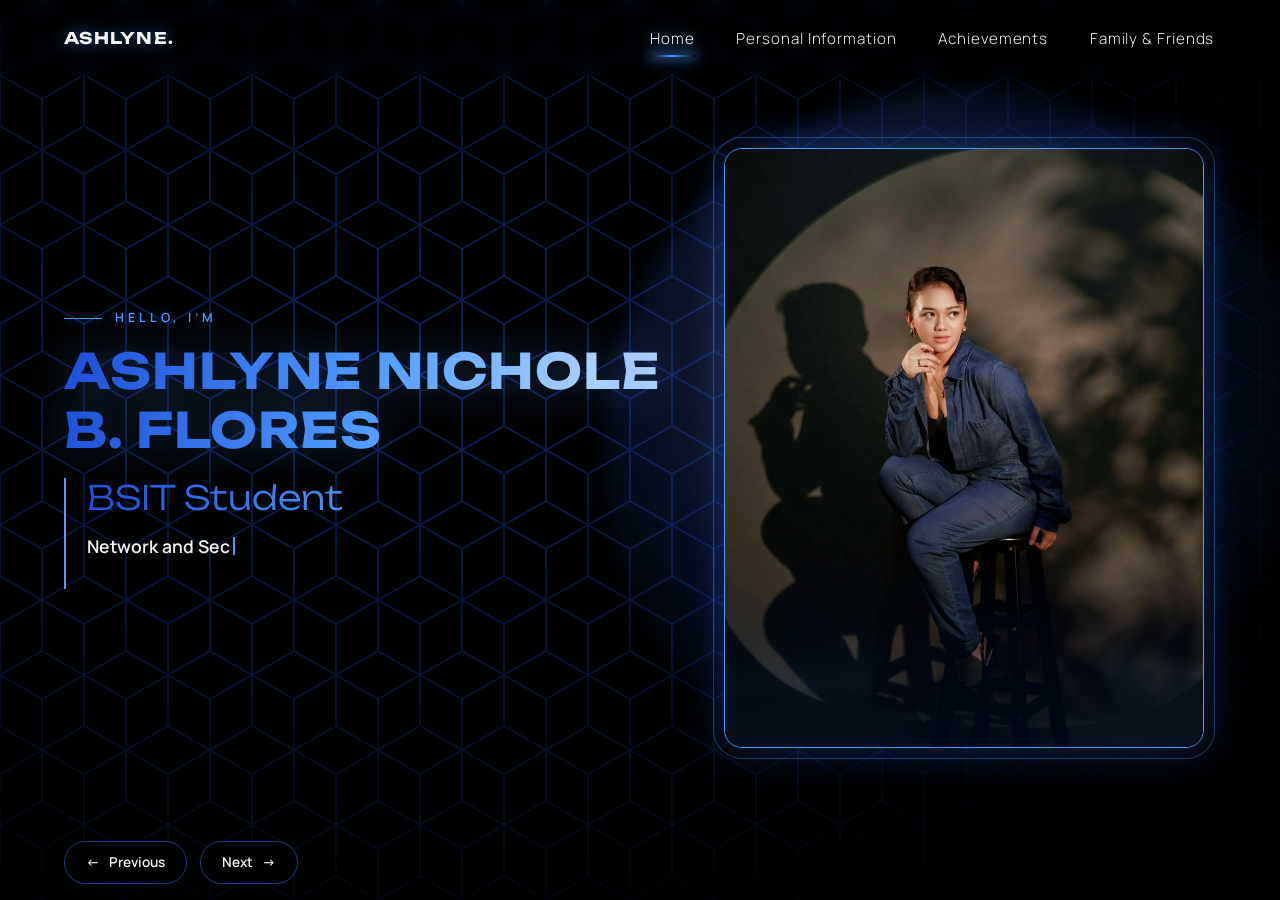
==== index.html @ d1aa7bbd "Add files via upload" ====
<!DOCTYPE html>
<html lang="en">
<head>
<meta charset="UTF-8">
<meta name="viewport" content="width=device-width, initial-scale=1">
<title>Ashlyne Nichole Flores | IT Student Portfolio</title>
<meta name="description" content="Portfolio of Ashlyne Nichole B. Flores, Information Technology student (Network and Security) at the University of the Cordilleras.">
<meta property="og:title" content="Ashlyne Nichole Flores | IT Student Portfolio">
<meta property="og:description" content="IT student, Network and Security major, University of the Cordilleras.">
<meta property="og:type" content="website">
<link rel="icon" href="data:image/svg+xml,%3Csvg xmlns='http://www.w3.org/2000/svg' viewBox='0 0 100 100'%3E%3Crect width='100' height='100' rx='18' fill='%232563eb'/%3E%3Ctext x='50' y='66' font-size='46' font-family='Arial' font-weight='700' fill='white' text-anchor='middle'%3EAF%3C/text%3E%3C/svg%3E">
<link rel="preconnect" href="https://fonts.googleapis.com">
<link rel="preconnect" href="https://fonts.gstatic.com" crossorigin>
<link href="https://fonts.googleapis.com/css2?family=Unbounded:wght@300;500;700&family=Manrope:wght@400;500;600&display=swap" rel="stylesheet">
<link rel="stylesheet" href="style.css">
<link rel="stylesheet" href="polish.css">
</head>
<body>
<header>
  <a class="brand" href="#home">ASHLYNE.</a>
  <nav aria-label="Main">
    <ul>
      <li><a href="#home" data-view="home">Home</a></li>
      <li><a href="#personal" data-view="personal">Personal Information</a></li>
      <li><a href="#achievements" data-view="achievements">Achievements</a></li>
      <li><a href="#family" data-view="family">Family &amp; Friends</a></li>
    </ul>
  </nav>
</header>

<main>
  <!-- HOME -->
  <section id="home" class="view" aria-label="Home">
    <div class="hero">
      <div class="text">
        <span class="hello">Hello, I’m</span>
        <h1>Ashlyne Nichole B. Flores</h1>
        <div class="info">
          <p class="role">BSIT Student</p>
          <p class="track">Network and Security Track</p>
          <p class="uni">University of the Cordilleras</p>
        </div>
      </div>
      <div class="photo-wrap">
        <div class="halo" aria-hidden="true"></div>
        <div class="photo">
          <img src="home-image.jpg" alt="Portrait of Ashlyne Nichole Flores" onerror="this.parentElement.style.display='none'">
        </div>
      </div>
    </div>
  </section>

  <!-- PERSONAL INFORMATION -->
  <section id="personal" class="view page" aria-label="Personal Information">
    <div class="pi">
      <h2>Personal Information</h2>
      <div class="profile">
        <img class="avatar" src="home-image.jpg" alt="Portrait of Ashlyne Nichole Flores">
        <div class="who">
          <h3>Ashlyne Nichole B. Flores</h3>
          <p>BSIT – Network and Security · 1st Year</p>
          <p class="muted">University of the Cordilleras</p>
        </div>
      </div>
      <div class="pi-grid">
        <article class="pcard">
          <h4><svg viewBox="0 0 24 24" fill="none" stroke="currentColor" stroke-width="1.7" stroke-linecap="round" stroke-linejoin="round" aria-hidden="true"><circle cx="12" cy="8" r="4"/><path d="M4 20c1-4 4-6 8-6s7 2 8 6"/></svg>Personal</h4>
          <dl>
            <div><dt>Gender</dt><dd>Female</dd></div>
            <div><dt>Status</dt><dd>Single</dd></div>
            <div><dt>Age</dt><dd>18</dd></div>
            <div><dt>Birthday</dt><dd>September 10, 2008</dd></div>
          </dl>
        </article>
        <article class="pcard">
          <h4><svg viewBox="0 0 24 24" fill="none" stroke="currentColor" stroke-width="1.7" stroke-linecap="round" stroke-linejoin="round" aria-hidden="true"><path d="M2 9l10-5 10 5-10 5z"/><path d="M6 11v5c3 2.5 9 2.5 12 0v-5"/></svg>Education</h4>
          <dl>
            <div><dt>Program</dt><dd>BSIT – Network and Security</dd></div>
            <div><dt>College</dt><dd>College of Information Technology and Computer Science</dd></div>
            <div><dt>Year Level</dt><dd>1st Year</dd></div>
            <div><dt>School</dt><dd>University of the Cordilleras</dd></div>
          </dl>
        </article>
        <article class="pcard">
          <h4><svg viewBox="0 0 24 24" fill="none" stroke="currentColor" stroke-width="1.7" stroke-linecap="round" stroke-linejoin="round" aria-hidden="true"><path d="M12 3l2.2 5.8L20 11l-5.8 2.2L12 19l-2.2-5.8L4 11l5.8-2.2z"/></svg>Skills &amp; Hobbies</h4>
          <p class="mini">Skills</p>
          <div class="chips"><span>Basic Programming</span><span>Communication Skills</span><span>Microsoft Office</span></div>
          <p class="mini">Hobbies</p>
          <div class="chips"><span>Makeup Artistry</span><span>Reading Manga</span><span>Drawing</span></div>
        </article>
        <article class="pcard">
          <h4><svg viewBox="0 0 24 24" fill="none" stroke="currentColor" stroke-width="1.7" stroke-linecap="round" stroke-linejoin="round" aria-hidden="true"><rect x="3" y="5" width="18" height="14" rx="2"/><path d="M3 7l9 6 9-6"/></svg>Contact</h4>
          <dl>
            <div><dt>Address</dt><dd>Irisan, Baguio City, Benguet</dd></div>
            <div><dt>Email</dt><dd><a href="mailto:ashlynenicholeflores2@gmail.com">ashlynenicholeflores2@gmail.com</a></dd></div>
            <div><dt>Phone Number</dt><dd><a href="tel:+639482250796">+63 948 225 0796</a></dd></div>
          </dl>
          <div class="links">
            <a href="https://www.instagram.com/ashasheranichole/" target="_blank" rel="noopener">Instagram</a>
            <a href="https://www.facebook.com/ashlynenichole.flores.52" target="_blank" rel="noopener">Facebook</a>
          </div>
        </article>
      </div>
    </div>
  </section>

  <!-- ACHIEVEMENTS -->
  <section id="achievements" class="view page" aria-label="Achievements">
    <h2>Achievements</h2>
    <p class="sub">Hover over an achievement to read about it, and click to enlarge.</p>
    <div class="ach-group">
      <h3 class="label">Curricular <span class="count">7</span></h3>
      <div class="ach-grid" id="panel-curricular">
          <button type="button" class="ach">
          <img src="images/ach-graduation.jpg" alt="Graduation congratulations card: With High Honors, Service Awardee, Outstanding Performance in Work Immersion, Mabuting Tao Conduct Awardee" style="object-position:12% 50%" loading="lazy">
          <span class="cap"><small>Grade 12 · Sapang Bato NHS</small><b>With High Honors</b></span>
          <span class="detail"><span>Graduated With High Honors in Grade 12. Service Awardee – SIUALA. Outstanding Performance in Work Immersion. Mabuting Tao Conduct Awardee.</span><em>Click to enlarge</em></span>
        </button>
          <button type="button" class="ach">
          <img src="images/ach-certificate.jpg" alt="Certificate of Recognition With Honors, School Year 2024 to 2025" style="object-position:50% 40%" loading="lazy">
          <span class="cap"><small>Grade 11 · SY 2024 – 2025</small><b>Certificate of Recognition</b></span>
          <span class="detail"><span>Awarded With Honors as a Grade 11 Senior High School student of Sapang Bato National High School, School Year 2024 – 2025. Given April 14, 2025.</span><em>Click to enlarge</em></span>
        </button>
          <button type="button" class="ach">
          <img src="images/ach-declamation.jpg" alt="Classmates holding their Certificates of Recognition in the classroom" style="object-position:50% 40%" loading="lazy">
          <span class="cap"><small>Grade 11</small><b>1st Place – Declamation</b></span>
          <span class="detail"><span>1st Place in Declamation. Receiving the Certificate of Recognition together with my classmates in class.</span><em>Click to enlarge</em></span>
        </button>
          <button type="button" class="ach">
          <img src="images/ach-siuala.jpg" alt="Best School Papers ranking showing The Siuala in 6th place" style="object-position:50% 50%" loading="lazy">
          <span class="cap"><small>The Siuala · 6th Place</small><b>Best School Papers</b></span>
          <span class="detail"><span>The Siuala placed 6th in Best School Papers, Secondary Level – English. I was recognized as Service Awardee – SIUALA.</span><em>Click to enlarge</em></span>
        </button>
          <button type="button" class="ach">
          <img src="images/ach-grade10.jpg" alt="On stage receiving the With Honors award with my family in Grade 10" style="object-position:30% 50%" loading="lazy">
          <span class="cap"><small>Grade 10</small><b>With Honors</b></span>
          <span class="detail"><span>Received my With Honors award on stage in Grade 10, together with my family and teachers.</span><em>Click to enlarge</em></span>
        </button>
          <button type="button" class="ach">
          <img src="images/ach-cartoon.jpg" alt="Academic Winners list showing my 4th place in Editorial Cartooning English" style="object-position:0% 88%" loading="lazy">
          <span class="cap"><small>Grade 6 · 4th Place</small><b>Editorial Cartooning</b></span>
          <span class="detail"><span>4th Place in Editorial Cartooning – English at the District level in Grade 6, from the Academic Winners list.</span><em>Click to enlarge</em></span>
        </button>
          <button type="button" class="ach">
          <img src="images/ach-grade6.jpg" alt="Academic Excellence Awardees list with my name under With Honors" style="object-position:50% 38%" loading="lazy">
          <span class="cap"><small>Grade 6</small><b>With Honors</b></span>
          <span class="detail"><span>Named an Academic Excellence Awardee With Honors in Grade 6.</span><em>Click to enlarge</em></span>
        </button>
      </div>
    </div>
    <div class="ach-group">
      <h3 class="label">Extracurricular <span class="count">5</span></h3>
      <div class="ach-grid" id="panel-extra">
          <button type="button" class="ach">
          <img src="images/ach-appreciation.jpg" alt="City College of Angeles Certificate of Appreciation for Ashlyne Nichole B. Flores" style="object-position:25% 50%" loading="lazy">
          <span class="cap"><small>City College of Angeles · 2026</small><b>Certificate of Appreciation</b></span>
          <span class="detail"><span>Certificate of Appreciation from City College of Angeles for active participation in the community outreach program “The Importance of Media Literacy in the 21st Century”, March 24, 2026.</span><em>Click to enlarge</em></span>
        </button>
          <button type="button" class="ach">
          <img src="images/ach-outreach.jpg" alt="Group photo with pupils holding certificates at Balibago Primero Integrated School" style="object-position:50% 50%" loading="lazy">
          <span class="cap"><small>Grade 12 · Community Outreach</small><b>Outreach at Balibago Primero IS</b></span>
          <span class="detail"><span>Group photo with the pupils of Balibago Primero Integrated School after our community outreach program.</span><em>Click to enlarge</em></span>
        </button>
          <button type="button" class="ach">
          <img src="images/ach-jci.jpg" alt="Group photo holding Certificates of Completion from the DigiCuliat Photoshop workshop" style="object-position:15% 40%" loading="lazy">
          <span class="cap"><small>JCI Angeles City Culiat · 2025</small><b>DigiCuliat Workshop</b></span>
          <span class="detail"><span>Attended and completed the DigiCuliat Workshop: Learning Adobe Photoshop from Basic to Creative Outputs at City College of Angeles. Given March 1, 2025.</span><em>Click to enlarge</em></span>
        </button>
          <button type="button" class="ach">
          <img src="images/ach-actress.jpg" alt="Certificate of Recognition for Best Actress in the IPHP MMK Role-Play Activity" style="object-position:50% 45%" loading="lazy">
          <span class="cap"><small>IPHP · November 2023</small><b>Best Actress</b></span>
          <span class="detail"><span>Certificate of Recognition for being the Best Actress in the IPHP “MMK Role-Play Activity”, held at Sapang Bato National High School – Senior High School Building. Given November 4, 2023.</span><em>Click to enlarge</em></span>
        </button>
          <button type="button" class="ach">
          <img src="images/ach-dance.jpg" alt="Festival dance group in black and yellow costumes holding a certificate" style="object-position:50% 45%" loading="lazy">
          <span class="cap"><small>Festival Dance</small><b>Champion – Festival Dance</b></span>
          <span class="detail"><span>Champion in the Festival Dance competition with my dance group, holding our certificate.</span><em>Click to enlarge</em></span>
        </button>
      </div>
    </div>
  </section>

  <!-- FAMILY & FRIENDS -->
  <section id="family" class="view page" aria-label="Family and Friends">
    <h2>Family &amp; Friends</h2>
    <p class="sub">The people behind me. <span class="todo">Ask permission before posting names or photos of others.</span></p>
    <div class="grid">
      <div class="card"><h3>Family</h3><p class="todo">Add a short note about your family</p></div>
      <div class="card"><h3>Friends</h3><p class="todo">Add a short note about your friends</p></div>
      <div class="card"><h3>Thank you</h3><p class="todo">Add a message for the people who support you</p></div>
    </div>
  </section>
</main>

<div class="pager">
  <a id="prev" href="#home" aria-label="Previous page"><span class="arr" aria-hidden="true">←</span><span>Previous</span></a>
  <a id="next" href="#personal" aria-label="Next page"><span>Next</span><span class="arr" aria-hidden="true">→</span></a>
</div>

<div class="lightbox" id="lightbox" role="dialog" aria-modal="true" aria-labelledby="lb-title" hidden>
  <button type="button" class="lb-nav lb-prev" id="lb-prev" aria-label="Previous achievement">‹</button>
  <div class="lb-card">
    <button type="button" class="lb-close" id="lb-close" aria-label="Close">✕</button>
    <img id="lb-img" alt="">
    <div class="lb-text">
      <small id="lb-meta"></small>
      <h3 id="lb-title"></h3>
      <p id="lb-desc"></p>
      <span class="lb-count" id="lb-count"></span>
    </div>
  </div>
  <button type="button" class="lb-nav lb-next" id="lb-next" aria-label="Next achievement">›</button>
</div>

<script src="script.js"></script>
</body>
</html>
---- style.css ----
:root{
  --black:#000; --accent:#4f9bff; --btn:#2563eb; --btn-deep:#1d4ed8; --edge:#1e3a8a; --lav:#a5d0ff; --text:#f2f2f2; --dim:#9a9a9a; --line:#0b1b3d;
  --flow:linear-gradient(100deg,#1d4ed8 0%,#4f9bff 25%,#cfe6ff 50%,#4f9bff 75%,#1d4ed8 100%);
  color-scheme:dark;
}
*{box-sizing:border-box;margin:0;padding:0}
html{scroll-behavior:smooth}
body{
  font-family:'Manrope',system-ui,sans-serif;background:var(--black);color:var(--text);
  height:100vh;height:100dvh;overflow:hidden;display:flex;flex-direction:column;line-height:1.6;
  background-image:url("data:image/svg+xml,%3Csvg xmlns='http://www.w3.org/2000/svg' width='56' height='100' viewBox='0 0 56 100'%3E%3Cpath d='M28 66L0 50L0 16L28 0L56 16L56 50L28 66L28 100' fill='none' stroke='%231d4ed8' stroke-width='1.2'/%3E%3Cpath d='M28 0L28 34L0 50L0 84L28 100L56 84L56 50L28 34' fill='none' stroke='%231d4ed8' stroke-width='1.2'/%3E%3C/svg%3E");
  background-size:84px 150px;
}
body::before{content:"";position:fixed;inset:0;background:radial-gradient(ellipse at 30% 40%,rgba(0,0,0,.55),#000 85%);pointer-events:none;z-index:0}
a{color:inherit;text-decoration:none}
:focus-visible{outline:2px solid var(--accent);outline-offset:3px}

header{flex:none;position:relative;z-index:5;display:flex;justify-content:space-between;align-items:center;gap:1rem;flex-wrap:wrap;padding:1.6rem clamp(1.2rem,5vw,4rem)}
nav ul{display:flex;gap:clamp(1rem,3vw,2.4rem);list-style:none;flex-wrap:wrap}
nav a{font-weight:300;font-size:.95rem;letter-spacing:.06em;padding:.2rem 0;border-bottom:1px solid transparent;transition:border-color .2s,color .2s}
nav a:hover{color:var(--accent)}
nav a[aria-current="page"]{border-color:var(--accent);color:#fff}


.brand{font-family:'Unbounded',sans-serif;font-weight:700;letter-spacing:.08em;font-size:1rem}
.talk{position:relative}
.talk-btn{position:relative;overflow:hidden;display:inline-flex;align-items:center;gap:.5rem;background:var(--btn);color:#fff;border:1px solid #fff;border-radius:6px;padding:.55rem 1.2rem;font:600 .85rem 'Manrope',sans-serif;cursor:pointer;transition:transform .15s,box-shadow .25s}
.talk-btn::before,.pager a::before{content:"";position:absolute;inset:0;background:linear-gradient(90deg,#7ab8ff,#2563eb);transform:translateX(-101%);transition:transform .35s cubic-bezier(.2,.7,.2,1)}
.talk-btn:hover::before,.pager a:hover::before{transform:none}
.talk-btn:hover{box-shadow:0 0 18px rgba(79,155,255,.55)}
.talk-btn:active,.pager a:active{transform:scale(.95)}
.talk-btn>*,.pager a>*{position:relative}
.caret{display:inline-block;transition:transform .3s}
.talk-btn[aria-expanded="true"] .caret{transform:rotate(180deg)}
.talk ul{position:absolute;right:0;top:calc(100% + .6rem);list-style:none;background:#000;border:1px solid var(--edge);border-radius:10px;min-width:170px;padding:.4rem;z-index:10;opacity:0;visibility:hidden;transform:translateY(-8px) scale(.96);transform-origin:top right;transition:opacity .25s,transform .25s,visibility .25s}
.talk.open ul{opacity:1;visibility:visible;transform:none;box-shadow:0 10px 30px rgba(37,99,235,.25)}
.talk li{opacity:0;transform:translateX(10px);transition:opacity .25s,transform .25s}
.talk.open li{opacity:1;transform:none}
.talk.open li:nth-child(2){transition-delay:.05s}
.talk.open li:nth-child(3){transition-delay:.1s}
.talk li a{display:block;padding:.55rem .8rem;border-radius:6px;font-size:.9rem;transition:background .2s,padding-left .2s,color .2s}
.talk li a:hover,.talk li a:focus-visible{background:var(--line);color:var(--accent);padding-left:1.15rem}
.pager a{position:relative;overflow:hidden;pointer-events:auto;display:inline-flex;align-items:center;gap:.6rem;background:rgba(0,0,0,.8);border:1px solid var(--edge);border-radius:999px;padding:.6rem 1.3rem;font-size:.85rem;font-weight:600;transition:border-color .2s,box-shadow .25s,transform .15s}
.pager a:hover{border-color:var(--accent);box-shadow:0 0 16px rgba(79,155,255,.4)}
.arr{display:inline-block;transition:transform .3s}
#prev:hover .arr{transform:translateX(-5px)}
#next:hover .arr{transform:translateX(5px)}
.info p{min-height:1.4em}
.info p.typing::after{content:"";display:inline-block;width:2px;height:1em;margin-left:3px;vertical-align:-.12em;background:var(--accent);animation:blink 1s steps(1) infinite}
@keyframes blink{50%{opacity:0}}
@media (prefers-reduced-motion:no-preference){
  @keyframes enter{from{opacity:0;transform:translateY(12px)}}
  .view.active{animation:enter .4s ease-out}
}
.pager{position:fixed;left:0;right:0;bottom:1rem;display:flex;justify-content:flex-start;gap:.8rem;padding:0 clamp(1.2rem,5vw,4rem);z-index:6;pointer-events:none}
@media (prefers-reduced-motion:no-preference){
  @keyframes drift{to{background-position:84px 150px}}
  body{animation:drift 50s linear infinite}
}
main{flex:1;min-height:0;position:relative;z-index:2;padding:0 clamp(1.2rem,5vw,4rem) 5rem}
.view{display:none}
.view.active{display:block;height:100%}

/* HOME */
.hero{display:grid;grid-template-columns:1.1fr .9fr;align-items:center;gap:2rem;height:100%}
.text{align-self:center}
h1{font-family:'Unbounded',sans-serif;font-weight:700;letter-spacing:.02em;text-wrap:balance;font-size:clamp(1.7rem,3.8vw,3.2rem);line-height:1.2;text-transform:uppercase;margin-bottom:1.6rem}
.info{border-left:2px solid var(--accent);padding-left:1.3rem;text-align:left;display:grid;gap:.4rem}
.role{font-family:'Unbounded',sans-serif;font-weight:300;font-size:clamp(1.3rem,3vw,2.1rem);line-height:1.2;background:linear-gradient(90deg,var(--lav),var(--accent));-webkit-background-clip:text;background-clip:text;color:transparent}
h1,.role{background:var(--flow);background-size:200% 100%;-webkit-background-clip:text;background-clip:text;color:transparent;-webkit-text-fill-color:transparent}
h1{filter:drop-shadow(0 0 22px rgba(79,155,255,.35))}
@media (prefers-reduced-motion:no-preference){
  @keyframes flow{to{background-position:200% 0}}
  h1{animation:flow 7s linear infinite}
  .role{animation:flow 9s linear infinite}
}
.track{font-weight:600;font-size:1.1rem}
.uni{color:var(--dim);font-size:1rem}
.link{font-size:.9rem;border-bottom:1px solid var(--dim);padding-bottom:2px;transition:color .2s,border-color .2s}
.link:hover{color:var(--accent);border-color:var(--accent)}
.photo{position:relative;align-self:center;justify-self:center;aspect-ratio:4/5;height:min(calc(100vh - 13rem),600px);height:min(calc(100dvh - 13rem),600px);max-width:100%;border:1px solid var(--accent);border-radius:18px;overflow:hidden;background:#000;outline:1px solid rgba(79,155,255,.35);outline-offset:10px;box-shadow:0 0 40px rgba(37,99,235,.35)}
.photo::after{content:"";position:absolute;inset:0;border-radius:inherit;background:linear-gradient(180deg,transparent 65%,rgba(0,16,48,.55));pointer-events:none}
.photo img{display:block;width:100%;height:100%;object-fit:cover;object-position:center 20%;filter:contrast(1.05) saturate(1.05)}

/* INNER PAGES */
.page{padding-top:1rem;max-width:960px;overflow-y:auto;scrollbar-width:none}
.page::-webkit-scrollbar{display:none}
.page h2{font-family:'Unbounded',sans-serif;font-weight:300;font-size:clamp(1.5rem,4vw,2.5rem);line-height:1.25;background:linear-gradient(90deg,var(--lav),var(--accent));-webkit-background-clip:text;background-clip:text;color:transparent;margin-bottom:.6rem}
.page .sub{color:var(--dim);margin-bottom:1.5rem;max-width:56ch}
.grid{display:grid;grid-template-columns:repeat(auto-fit,minmax(240px,1fr));gap:1rem}
.card{background:rgba(0,0,0,.72);border:1px solid var(--edge);border-radius:10px;padding:1.2rem 1.3rem}
.card dt,.card h3{font-weight:600;font-size:.8rem;color:var(--accent);margin-bottom:.3rem}
.card dd,.card p{font-size:.95rem}
.todo{color:var(--dim);font-style:italic}
.timeline{list-style:none;border-left:2px solid var(--edge);margin-left:.5rem;display:grid;gap:1.2rem}
.timeline li{position:relative;padding-left:1.6rem}
.timeline li::before{content:"";position:absolute;left:-7px;top:.45rem;width:12px;height:12px;background:#000;border:2px solid var(--accent);border-radius:50%}
.timeline h3{font-weight:600;font-size:1.05rem}
.timeline p{color:var(--dim);font-size:.9rem}
.socials{display:flex;gap:1.2rem;flex-wrap:wrap;margin-top:1.6rem}


@media (max-width:820px){
  .hero{grid-template-columns:1fr;grid-template-rows:minmax(0,1fr) auto;gap:.8rem;align-items:stretch}
  .photo{order:-1;height:100%;max-height:none;outline-offset:6px}
  .text{text-align:center;padding-left:0}
  h1{font-size:clamp(1.3rem,6vw,1.8rem);margin-bottom:.8rem}
  .info{border-left:0;padding-left:0;text-align:center;gap:.2rem}
  .grid{grid-template-columns:1fr 1fr}
  .card{padding:.8rem 1rem}
}
@media (prefers-reduced-motion:reduce){html{scroll-behavior:auto}*{transition:none!important}}

/* PERSONAL INFORMATION */
#personal{max-width:1100px}
#personal h2{margin-bottom:1.3rem}
.about{display:grid;grid-template-columns:minmax(0,.9fr) minmax(0,1.5fr);gap:2rem;align-items:start}
.intro p{font-size:.95rem;color:#dcdcdc;margin-bottom:.8rem}
.focus{display:grid;grid-template-columns:1fr 1fr;gap:1rem}
.focus .card{transition:border-color .2s,transform .2s,box-shadow .2s}
.focus .card:hover{border-color:var(--accent);transform:translateY(-3px);box-shadow:0 8px 24px rgba(37,99,235,.25)}
.focus .card h3{font-family:'Unbounded',sans-serif;font-weight:500;font-size:.85rem;color:var(--accent);margin-bottom:.7rem}
.focus ul{list-style:none;display:grid;gap:.45rem}
.focus li{position:relative;padding-left:1rem;font-size:.85rem;line-height:1.45}
.focus li::before{content:"";position:absolute;left:0;top:.55em;width:5px;height:5px;border-radius:50%;background:var(--accent)}
@media (max-width:820px){
  .about,.focus{grid-template-columns:1fr}
  .about{gap:1.2rem}
}

.label{font-family:'Unbounded',sans-serif;font-weight:500;font-size:.95rem;letter-spacing:.12em;text-transform:uppercase;margin-bottom:1rem;display:flex;align-items:center;gap:.8rem}
.label::after{content:"";flex:1;height:1px;background:linear-gradient(90deg,var(--edge),transparent)}


/* PERSONAL INFORMATION: improvements */
.intro .lead{font-size:1.1rem;font-weight:600;line-height:1.5;color:#fff;margin-bottom:1rem}
.intro p{font-size:.9rem;line-height:1.6}
.ico{width:20px;height:20px;flex:none;color:var(--accent)}
.focus .card h3{display:flex;align-items:center;gap:.6rem}
.connect{display:flex;flex-wrap:wrap;gap:.8rem;margin-top:1.3rem}
.pill{display:inline-flex;align-items:center;gap:.8rem;padding:.55rem 1.1rem;background:rgba(0,0,0,.72);border:1px solid var(--edge);border-radius:12px;font-size:.85rem;transition:border-color .2s,transform .2s,box-shadow .2s}
.pill small{display:block;font-size:.65rem;font-weight:600;letter-spacing:.1em;text-transform:uppercase;color:var(--accent)}
.pill:hover{border-color:var(--accent);transform:translateY(-3px);box-shadow:0 8px 24px rgba(37,99,235,.25)}
.pill .ico{width:22px;height:22px}
@media (prefers-reduced-motion:no-preference){
  @keyframes rise{from{opacity:0;transform:translateY(14px)}}
  .view.active .intro>*,.view.active .focus .card,.view.active .pill{animation:rise .5s ease-out backwards}
  .view.active .intro>:nth-child(2){animation-delay:.08s}
  .view.active .intro>:nth-child(3){animation-delay:.16s}
  .view.active .focus .card:nth-child(1){animation-delay:.1s}
  .view.active .focus .card:nth-child(2){animation-delay:.18s}
  .view.active .focus .card:nth-child(3){animation-delay:.26s}
  .view.active .focus .card:nth-child(4){animation-delay:.34s}
  .view.active .pill:nth-child(1){animation-delay:.42s}
  .view.active .pill:nth-child(2){animation-delay:.5s}
  .view.active .pill:nth-child(3){animation-delay:.58s}
}
/* PERSONAL INFORMATION: compact layout with details */
#personal h2{font-size:clamp(1.3rem,3vw,2rem);margin-bottom:.8rem}
#personal .about{grid-template-columns:minmax(0,1fr) minmax(0,1.2fr);gap:1.4rem}
#personal .left{display:grid;gap:.9rem;align-content:start}
#personal .intro .lead{font-size:.95rem;margin-bottom:.5rem}
#personal .intro p{font-size:.82rem;line-height:1.55;margin-bottom:0}
.details{padding:.8rem 1rem}
.details .label{font-size:.7rem;margin-bottom:.6rem}
.details dl{display:grid;grid-template-columns:auto 1fr;gap:.35rem .9rem}
.details dt{font-family:'Unbounded',sans-serif;font-weight:500;font-size:.58rem;letter-spacing:.08em;text-transform:uppercase;color:var(--accent);margin:0;padding-top:.25rem}
.details dd{margin:0;font-size:.8rem;overflow-wrap:anywhere}
.details a:hover{color:var(--accent)}
#personal .connect{margin-top:0;gap:.5rem}
#personal .pill{padding:.35rem .8rem;font-size:.75rem}
#personal .pill .ico{width:18px;height:18px}
#personal .interests .label{font-size:.75rem;margin-bottom:.6rem}
#personal .focus{gap:.6rem}
#personal .focus .card{padding:.7rem .85rem}
#personal .focus .card h3{font-size:.72rem;margin-bottom:.4rem}
#personal .focus ul{gap:.3rem}
#personal .focus li{font-size:.74rem;line-height:1.35}
@media (max-width:820px){
  #personal .about{grid-template-columns:1fr;gap:1rem}
  #personal .focus{grid-template-columns:1fr}
}

/* PERSONAL INFORMATION: details and interests switch */
.seg{display:flex;gap:.5rem;margin-bottom:.7rem}
.segbtn{font:600 .72rem 'Manrope',sans-serif;letter-spacing:.08em;text-transform:uppercase;padding:.45rem 1rem;border:1px solid var(--edge);border-radius:999px;background:rgba(0,0,0,.72);color:var(--text);cursor:pointer;transition:border-color .2s,background .2s}
.segbtn:hover{border-color:var(--accent)}
.segbtn[aria-selected="true"]{background:var(--btn);border-color:var(--accent)}
.details{padding:.9rem 1.1rem}
.details dl{grid-template-columns:max-content 1fr;gap:.42rem 1.3rem}
.details dd{font-size:.82rem}

/* PERSONAL INFORMATION: single column, two-column details */
#personal .about{grid-template-columns:1fr;gap:.9rem}
.details dl{grid-template-columns:max-content 1fr max-content 1fr;gap:.5rem 1.4rem}
#personal .focus{grid-template-columns:repeat(4,minmax(0,1fr))}
@media (max-width:820px){
  .details dl{grid-template-columns:max-content 1fr}
  #personal .focus{grid-template-columns:1fr}
}

/* ACHIEVEMENTS */
.ach-grid{display:grid;grid-template-columns:repeat(auto-fit,minmax(190px,1fr));gap:.9rem}
.ach-grid[hidden]{display:none}
.ach-grid:has(> .ach:only-child){grid-template-columns:minmax(190px,260px)}
.ach{position:relative;display:block;width:100%;aspect-ratio:4/5;padding:0;text-align:left;border:1px solid var(--edge);border-radius:12px;overflow:hidden;background:#000;color:var(--text);cursor:pointer;transition:border-color .2s,transform .2s,box-shadow .25s}
.ach img{position:absolute;inset:0;width:100%;height:100%;object-fit:cover;transition:transform .5s}
.ach:hover,.ach:focus-visible{border-color:var(--accent);transform:translateY(-3px);box-shadow:0 8px 24px rgba(37,99,235,.3)}
.ach:hover img{transform:scale(1.05)}
.ach .cap{position:absolute;left:0;right:0;bottom:0;z-index:2;display:block;padding:2.2rem .85rem .8rem;background:linear-gradient(transparent,rgba(0,0,0,.92))}
.ach .cap small{display:block;font-size:.62rem;font-weight:600;letter-spacing:.1em;text-transform:uppercase;color:var(--accent);margin-bottom:.2rem}
.ach .cap b{display:block;font-family:'Unbounded',sans-serif;font-weight:500;font-size:.78rem;line-height:1.3}
.ach .detail{position:absolute;inset:0;z-index:3;display:flex;flex-direction:column;justify-content:flex-end;gap:.5rem;padding:.9rem;background:rgba(0,12,36,.9);font-size:.8rem;line-height:1.45;opacity:0;transition:opacity .25s}
.ach:hover .detail,.ach:focus-visible .detail{opacity:1}
.ach .detail em{font-style:normal;font-size:.68rem;letter-spacing:.08em;text-transform:uppercase;color:var(--accent)}
@media (hover:none){.ach .detail{display:none}}

.lightbox{position:fixed;inset:0;z-index:50;display:grid;place-items:center;padding:1rem;background:rgba(0,0,0,.86)}
.lightbox[hidden]{display:none}
.lb-card{position:relative;width:min(100%,860px);max-height:100%;display:flex;flex-direction:column;background:#000;border:1px solid var(--accent);border-radius:14px;overflow:hidden;box-shadow:0 0 40px rgba(37,99,235,.35)}
.lb-card img{display:block;width:100%;min-height:0;flex:1 1 auto;max-height:68vh;object-fit:contain;background:#000}
.lb-text{padding:.9rem 1.2rem 1.1rem;border-top:1px solid var(--edge)}
.lb-text small{display:block;font-size:.65rem;font-weight:600;letter-spacing:.1em;text-transform:uppercase;color:var(--accent)}
.lb-text h3{font-family:'Unbounded',sans-serif;font-weight:500;font-size:1rem;margin:.2rem 0 .4rem}
.lb-text p{font-size:.88rem;color:#dcdcdc}
.lb-close{position:absolute;top:.6rem;right:.6rem;z-index:2;width:2.2rem;height:2.2rem;border-radius:50%;border:1px solid var(--accent);background:rgba(0,0,0,.75);color:#fff;font-size:1rem;cursor:pointer}
.lb-close:hover{background:var(--btn)}
@media (max-width:820px){
  .ach-grid{grid-template-columns:1fr 1fr;gap:.6rem}
  .ach{aspect-ratio:1/1}
  .ach .cap b{font-size:.72rem}
}

/* ACHIEVEMENTS: wider page so all five cards fit in one row */
#achievements{max-width:1100px}
.ach-grid{grid-template-columns:repeat(auto-fit,minmax(160px,1fr))}
.ach-grid:has(> .ach:only-child){grid-template-columns:minmax(160px,230px)}
@media (max-width:820px){.ach-grid,.ach-grid:has(> .ach:only-child){grid-template-columns:1fr 1fr}}

/* ACHIEVEMENTS: keep every card the same size, however many there are */
.ach-grid,.ach-grid:has(> .ach:only-child){grid-template-columns:repeat(auto-fill,minmax(160px,1fr))}
@media (max-width:820px){.ach-grid,.ach-grid:has(> .ach:only-child){grid-template-columns:1fr 1fr}}
.ach-grid,.ach-grid:has(> .ach:only-child){grid-template-columns:repeat(auto-fill,minmax(200px,1fr))}
@media (max-width:820px){.ach-grid,.ach-grid:has(> .ach:only-child){grid-template-columns:1fr 1fr}}

/* ACHIEVEMENTS: landscape cards so two rows fit on one screen */
@media (min-width:821px){.ach{aspect-ratio:4/3}}
---- polish.css ----
/* Add AFTER style.css */
.segbtn .count{display:inline-block;min-width:1.4em;margin-left:.35rem;padding:0 .4em;border-radius:999px;background:rgba(79,155,255,.22);font-size:.68rem;line-height:1.5;text-align:center}
.segbtn[aria-selected="true"] .count{background:rgba(255,255,255,.25)}
.ach-grid{grid-template-columns:repeat(auto-fill,minmax(200px,1fr))}
.ach .cap{padding-top:3rem}
.ach .cap b{text-wrap:balance}

/* Lightbox with previous / next */
.lightbox{grid-template-columns:auto minmax(0,860px) auto;gap:.8rem;justify-content:center}
.lb-card{width:100%}
.lb-nav{width:2.8rem;height:2.8rem;border-radius:50%;border:1px solid var(--accent);background:rgba(0,0,0,.75);color:#fff;font-size:1.6rem;line-height:1;cursor:pointer;transition:background .2s,transform .15s}
.lb-nav:hover{background:var(--btn)}
.lb-nav:active{transform:scale(.92)}
.lb-nav[disabled]{opacity:.3;cursor:default;pointer-events:none}
.lb-count{display:block;margin-top:.6rem;font-size:.72rem;color:var(--dim)}
@media (prefers-reduced-motion:no-preference){
  @keyframes lbin{from{opacity:0;transform:scale(.97)}}
  .lightbox:not([hidden]) .lb-card{animation:lbin .22s ease-out}
}
@media (max-width:820px){
  .lightbox{grid-template-columns:1fr;grid-template-rows:1fr auto;align-content:center}
  .lb-nav{position:absolute;top:50%;transform:translateY(-50%);z-index:3;width:2.4rem;height:2.4rem}
  .lb-prev{left:.4rem}.lb-next{right:.4rem}
}


/* ===== GLOWING NAVIGATION ===== */
header{backdrop-filter:blur(8px);-webkit-backdrop-filter:blur(8px)}
.brand{text-shadow:0 0 16px rgba(79,155,255,.6)}
nav a{position:relative;border-bottom:0;padding:.35rem .1rem;transition:color .25s,text-shadow .25s}
nav a::after{content:"";position:absolute;left:0;right:0;bottom:-3px;height:2px;border-radius:2px;background:linear-gradient(90deg,transparent,var(--accent),transparent);box-shadow:0 0 12px 2px rgba(79,155,255,.7);transform:scaleX(0);transition:transform .3s}
nav a:hover{color:#cfe6ff;text-shadow:0 0 12px rgba(79,155,255,.95)}
nav a:hover::after{transform:scaleX(.6)}
nav a[aria-current="page"]{color:#fff;border-color:transparent;text-shadow:0 0 14px rgba(79,155,255,1)}
nav a[aria-current="page"]::after{transform:scaleX(1)}
@media (prefers-reduced-motion:no-preference){
  @keyframes navglow{50%{box-shadow:0 0 20px 4px rgba(79,155,255,.95)}}
  nav a[aria-current="page"]::after{animation:navglow 2.6s ease-in-out infinite}
}

/* ===== HOME ===== */
.hello{display:flex;align-items:center;gap:.8rem;margin-bottom:.9rem;font-size:.78rem;font-weight:600;letter-spacing:.32em;text-transform:uppercase;color:var(--accent);text-shadow:0 0 14px rgba(79,155,255,.7)}
.hello::before{content:"";width:2.4rem;height:1px;background:var(--accent);box-shadow:0 0 10px var(--accent)}
.hero h1{margin-bottom:1.2rem}
@media (prefers-reduced-motion:no-preference){
/* Photo with a moonlit halo that matches the portrait */
.photo-wrap{position:relative;align-self:center;justify-self:center;display:grid;place-items:center}
.halo{position:absolute;width:150%;aspect-ratio:1;max-width:760px;left:50%;top:50%;transform:translate(-50%,-50%);border-radius:50%;background:radial-gradient(circle at 42% 38%,rgba(170,200,255,.26),rgba(37,99,235,.14) 45%,transparent 70%);filter:blur(10px);pointer-events:none}
.photo-wrap .photo{position:relative;z-index:1}
.photo img{object-position:50% 20%}
@media (prefers-reduced-motion:no-preference){
  @keyframes breathe{50%{opacity:.6;transform:translate(-50%,-50%) scale(1.06)}}
  @keyframes floaty{50%{transform:translateY(-8px)}}
  @keyframes pulse{50%{box-shadow:0 0 62px rgba(37,99,235,.6)}}
  .halo{animation:breathe 7s ease-in-out infinite}
  .photo-wrap .photo{animation:floaty 8s ease-in-out infinite,pulse 5s ease-in-out infinite}
}
@media (max-width:820px){
  .photo-wrap{order:-1;height:100%;min-height:0;padding-top:.6rem}
  .photo-wrap .photo{height:100%}
  .halo{width:120%}
  .hello{justify-content:center;margin-bottom:.4rem;font-size:.68rem}
  .hello::before{display:none}
    }

/* ===== PERSONAL INFORMATION: centered and organized ===== */
#personal{max-width:1100px}
#personal .pi{display:grid;gap:1.1rem;justify-items:center;text-align:center;width:100%}
#personal .pi h2{font-size:clamp(1.6rem,3.6vw,2.6rem);margin:0}
.profile{display:flex;align-items:center;gap:1.3rem;padding:.9rem 1.8rem .9rem .9rem;border:1px solid var(--edge);border-radius:999px;background:rgba(0,0,0,.72);text-align:left;box-shadow:0 0 30px rgba(37,99,235,.18)}
.avatar{width:84px;height:84px;border-radius:50%;object-fit:cover;object-position:50% 22%;border:2px solid var(--accent);box-shadow:0 0 22px rgba(79,155,255,.6)}
.who h3{font-family:'Unbounded',sans-serif;font-weight:500;font-size:1.15rem;line-height:1.25;margin-bottom:.3rem}
.who p{font-size:.95rem}
.who .muted{color:var(--dim);font-size:.88rem}
.pi-grid{display:grid;grid-template-columns:repeat(4,minmax(0,1fr));gap:1rem;width:100%;text-align:left}
.pcard{position:relative;padding:1.2rem 1.3rem;border:1px solid var(--edge);border-radius:14px;background:rgba(0,0,0,.72);transition:border-color .2s,transform .2s,box-shadow .25s}
.pcard::before{content:"";position:absolute;left:1.3rem;right:1.3rem;top:0;height:2px;background:linear-gradient(90deg,var(--accent),transparent)}
.pcard:hover{border-color:var(--accent);transform:translateY(-3px);box-shadow:0 8px 28px rgba(37,99,235,.3)}
.pcard h4{display:flex;align-items:center;gap:.6rem;margin-bottom:1rem;font-family:'Unbounded',sans-serif;font-weight:500;font-size:.8rem;letter-spacing:.08em;text-transform:uppercase;color:var(--accent)}
.pcard h4 svg{width:20px;height:20px;flex:none}
.pcard dl{display:grid;gap:.75rem}
.pcard dt{font-size:.6rem;font-weight:600;letter-spacing:.14em;text-transform:uppercase;color:var(--dim)}
.pcard dd{margin-top:.1rem;font-size:.98rem;line-height:1.4;overflow-wrap:anywhere}
.pcard a:hover{color:var(--accent)}
.mini{margin:.2rem 0 .45rem;font-size:.6rem;font-weight:600;letter-spacing:.14em;text-transform:uppercase;color:var(--dim)}
.chips{display:flex;flex-wrap:wrap;gap:.4rem;margin-bottom:.9rem}
.chips span{padding:.3rem .7rem;border:1px solid var(--edge);border-radius:999px;background:rgba(37,99,235,.16);font-size:.82rem}
.links{display:flex;flex-wrap:wrap;gap:.5rem;margin-top:.9rem}
.links a{padding:.35rem .9rem;border:1px solid var(--edge);border-radius:999px;font-size:.82rem;font-weight:600;transition:border-color .2s,box-shadow .2s}
.links a:hover{border-color:var(--accent);box-shadow:0 0 14px rgba(79,155,255,.5)}
@media (max-width:1000px){.pi-grid{grid-template-columns:repeat(2,minmax(0,1fr))}}
@media (max-width:560px){
  .pi-grid{grid-template-columns:1fr}
  .profile{border-radius:22px;padding:.8rem 1rem;gap:.9rem}
  .avatar{width:64px;height:64px}
  .who h3{font-size:1rem}
}

/* ===== ACHIEVEMENTS: curricular and extracurricular on one page ===== */
#achievements .sub{margin-bottom:.8rem}
.ach-group .label{margin-bottom:.6rem;font-size:.74rem}
.label .count{padding:.05rem .55rem;border-radius:999px;background:rgba(79,155,255,.22);font-size:.64rem;letter-spacing:0;color:#fff}
.ach .cap{inset:0;padding:0;background:linear-gradient(180deg,rgba(0,0,0,.5) 0,transparent 30%,transparent 50%,rgba(0,0,0,.94) 100%)}
.ach .cap small{position:absolute;top:.55rem;left:.55rem;width:fit-content;max-width:calc(100% - 1.1rem);margin:0;padding:.22rem .6rem;border-radius:999px;background:rgba(0,0,0,.75);border:1px solid rgba(79,155,255,.5);font-size:.56rem;line-height:1.3;letter-spacing:.08em}
.ach .cap b{position:absolute;left:.75rem;right:.75rem;bottom:.7rem;font-size:.74rem;line-height:1.3}
@media (min-width:821px){
  #achievements.active{display:flex;flex-direction:column}
  #achievements .ach-group{flex:1;min-height:0;display:flex;flex-direction:column}
  #achievements .ach-grid{flex:1;min-height:0;grid-template-columns:repeat(7,minmax(0,1fr));grid-auto-rows:minmax(0,1fr);gap:.8rem}
  #achievements .ach{aspect-ratio:auto;height:100%}
}
@media (max-width:820px){
  #achievements .ach-grid{grid-template-columns:1fr 1fr;gap:.6rem}
  #achievements .ach{aspect-ratio:4/3}
}
.ach-group + .ach-group{margin-top:.7rem}
.ach .cap small{font-size:.54rem;padding:.2rem .5rem}
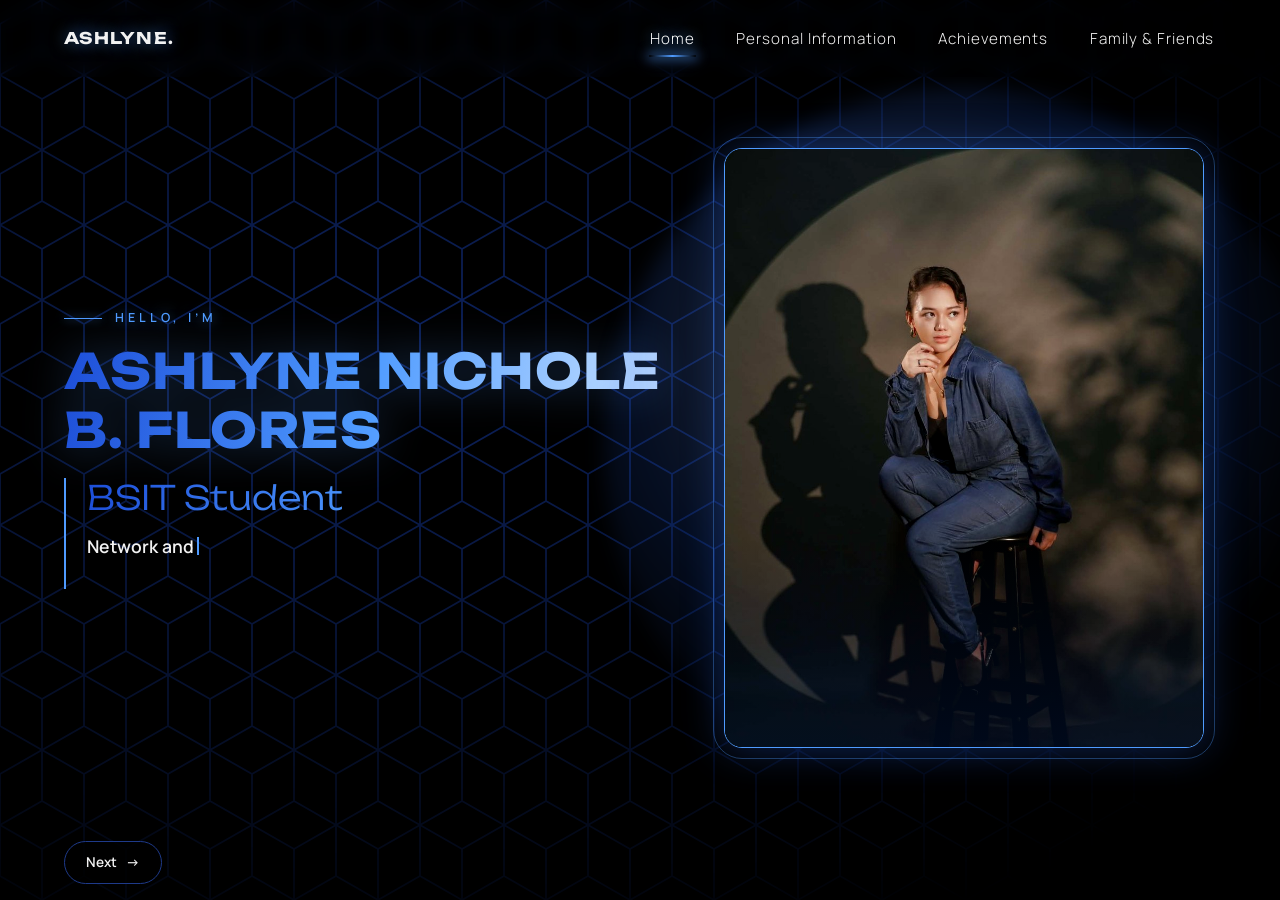
==== commit 5c61e3ff: "Add files via upload" ====
--- a/index.html
+++ b/index.html
@@ -15,22 +15,22 @@
 <link rel="stylesheet" href="style.css">
 <link rel="stylesheet" href="polish.css">
 </head>
-<body>
+<body data-page="home">
 <header>
-  <a class="brand" href="#home">ASHLYNE.</a>
+  <a class="brand" href="index.html">ASHLYNE.</a>
   <nav aria-label="Main">
     <ul>
-      <li><a href="#home" data-view="home">Home</a></li>
-      <li><a href="#personal" data-view="personal">Personal Information</a></li>
-      <li><a href="#achievements" data-view="achievements">Achievements</a></li>
-      <li><a href="#family" data-view="family">Family &amp; Friends</a></li>
+      <li><a href="index.html" data-view="home">Home</a></li>
+      <li><a href="personal.html" data-view="personal">Personal Information</a></li>
+      <li><a href="achievements.html" data-view="achievements">Achievements</a></li>
+      <li><a href="family.html" data-view="family">Family &amp; Friends</a></li>
     </ul>
   </nav>
 </header>
 
+
 <main>
-  <!-- HOME -->
-  <section id="home" class="view" aria-label="Home">
+  <section id="home" class="view active" aria-label="Home">
     <div class="hero">
       <div class="text">
         <span class="hello">Hello, I’m</span>
@@ -49,167 +49,11 @@
       </div>
     </div>
   </section>
-
-  <!-- PERSONAL INFORMATION -->
-  <section id="personal" class="view page" aria-label="Personal Information">
-    <div class="pi">
-      <h2>Personal Information</h2>
-      <div class="profile">
-        <img class="avatar" src="home-image.jpg" alt="Portrait of Ashlyne Nichole Flores">
-        <div class="who">
-          <h3>Ashlyne Nichole B. Flores</h3>
-          <p>BSIT – Network and Security · 1st Year</p>
-          <p class="muted">University of the Cordilleras</p>
-        </div>
-      </div>
-      <div class="pi-grid">
-        <article class="pcard">
-          <h4><svg viewBox="0 0 24 24" fill="none" stroke="currentColor" stroke-width="1.7" stroke-linecap="round" stroke-linejoin="round" aria-hidden="true"><circle cx="12" cy="8" r="4"/><path d="M4 20c1-4 4-6 8-6s7 2 8 6"/></svg>Personal</h4>
-          <dl>
-            <div><dt>Gender</dt><dd>Female</dd></div>
-            <div><dt>Status</dt><dd>Single</dd></div>
-            <div><dt>Age</dt><dd>18</dd></div>
-            <div><dt>Birthday</dt><dd>September 10, 2008</dd></div>
-          </dl>
-        </article>
-        <article class="pcard">
-          <h4><svg viewBox="0 0 24 24" fill="none" stroke="currentColor" stroke-width="1.7" stroke-linecap="round" stroke-linejoin="round" aria-hidden="true"><path d="M2 9l10-5 10 5-10 5z"/><path d="M6 11v5c3 2.5 9 2.5 12 0v-5"/></svg>Education</h4>
-          <dl>
-            <div><dt>Program</dt><dd>BSIT – Network and Security</dd></div>
-            <div><dt>College</dt><dd>College of Information Technology and Computer Science</dd></div>
-            <div><dt>Year Level</dt><dd>1st Year</dd></div>
-            <div><dt>School</dt><dd>University of the Cordilleras</dd></div>
-          </dl>
-        </article>
-        <article class="pcard">
-          <h4><svg viewBox="0 0 24 24" fill="none" stroke="currentColor" stroke-width="1.7" stroke-linecap="round" stroke-linejoin="round" aria-hidden="true"><path d="M12 3l2.2 5.8L20 11l-5.8 2.2L12 19l-2.2-5.8L4 11l5.8-2.2z"/></svg>Skills &amp; Hobbies</h4>
-          <p class="mini">Skills</p>
-          <div class="chips"><span>Basic Programming</span><span>Communication Skills</span><span>Microsoft Office</span></div>
-          <p class="mini">Hobbies</p>
-          <div class="chips"><span>Makeup Artistry</span><span>Reading Manga</span><span>Drawing</span></div>
-        </article>
-        <article class="pcard">
-          <h4><svg viewBox="0 0 24 24" fill="none" stroke="currentColor" stroke-width="1.7" stroke-linecap="round" stroke-linejoin="round" aria-hidden="true"><rect x="3" y="5" width="18" height="14" rx="2"/><path d="M3 7l9 6 9-6"/></svg>Contact</h4>
-          <dl>
-            <div><dt>Address</dt><dd>Irisan, Baguio City, Benguet</dd></div>
-            <div><dt>Email</dt><dd><a href="mailto:ashlynenicholeflores2@gmail.com">ashlynenicholeflores2@gmail.com</a></dd></div>
-            <div><dt>Phone Number</dt><dd><a href="tel:+639482250796">+63 948 225 0796</a></dd></div>
-          </dl>
-          <div class="links">
-            <a href="https://www.instagram.com/ashasheranichole/" target="_blank" rel="noopener">Instagram</a>
-            <a href="https://www.facebook.com/ashlynenichole.flores.52" target="_blank" rel="noopener">Facebook</a>
-          </div>
-        </article>
-      </div>
-    </div>
-  </section>
-
-  <!-- ACHIEVEMENTS -->
-  <section id="achievements" class="view page" aria-label="Achievements">
-    <h2>Achievements</h2>
-    <p class="sub">Hover over an achievement to read about it, and click to enlarge.</p>
-    <div class="ach-group">
-      <h3 class="label">Curricular <span class="count">7</span></h3>
-      <div class="ach-grid" id="panel-curricular">
-          <button type="button" class="ach">
-          <img src="images/ach-graduation.jpg" alt="Graduation congratulations card: With High Honors, Service Awardee, Outstanding Performance in Work Immersion, Mabuting Tao Conduct Awardee" style="object-position:12% 50%" loading="lazy">
-          <span class="cap"><small>Grade 12 · Sapang Bato NHS</small><b>With High Honors</b></span>
-          <span class="detail"><span>Graduated With High Honors in Grade 12. Service Awardee – SIUALA. Outstanding Performance in Work Immersion. Mabuting Tao Conduct Awardee.</span><em>Click to enlarge</em></span>
-        </button>
-          <button type="button" class="ach">
-          <img src="images/ach-certificate.jpg" alt="Certificate of Recognition With Honors, School Year 2024 to 2025" style="object-position:50% 40%" loading="lazy">
-          <span class="cap"><small>Grade 11 · SY 2024 – 2025</small><b>Certificate of Recognition</b></span>
-          <span class="detail"><span>Awarded With Honors as a Grade 11 Senior High School student of Sapang Bato National High School, School Year 2024 – 2025. Given April 14, 2025.</span><em>Click to enlarge</em></span>
-        </button>
-          <button type="button" class="ach">
-          <img src="images/ach-declamation.jpg" alt="Classmates holding their Certificates of Recognition in the classroom" style="object-position:50% 40%" loading="lazy">
-          <span class="cap"><small>Grade 11</small><b>1st Place – Declamation</b></span>
-          <span class="detail"><span>1st Place in Declamation. Receiving the Certificate of Recognition together with my classmates in class.</span><em>Click to enlarge</em></span>
-        </button>
-          <button type="button" class="ach">
-          <img src="images/ach-siuala.jpg" alt="Best School Papers ranking showing The Siuala in 6th place" style="object-position:50% 50%" loading="lazy">
-          <span class="cap"><small>The Siuala · 6th Place</small><b>Best School Papers</b></span>
-          <span class="detail"><span>The Siuala placed 6th in Best School Papers, Secondary Level – English. I was recognized as Service Awardee – SIUALA.</span><em>Click to enlarge</em></span>
-        </button>
-          <button type="button" class="ach">
-          <img src="images/ach-grade10.jpg" alt="On stage receiving the With Honors award with my family in Grade 10" style="object-position:30% 50%" loading="lazy">
-          <span class="cap"><small>Grade 10</small><b>With Honors</b></span>
-          <span class="detail"><span>Received my With Honors award on stage in Grade 10, together with my family and teachers.</span><em>Click to enlarge</em></span>
-        </button>
-          <button type="button" class="ach">
-          <img src="images/ach-cartoon.jpg" alt="Academic Winners list showing my 4th place in Editorial Cartooning English" style="object-position:0% 88%" loading="lazy">
-          <span class="cap"><small>Grade 6 · 4th Place</small><b>Editorial Cartooning</b></span>
-          <span class="detail"><span>4th Place in Editorial Cartooning – English at the District level in Grade 6, from the Academic Winners list.</span><em>Click to enlarge</em></span>
-        </button>
-          <button type="button" class="ach">
-          <img src="images/ach-grade6.jpg" alt="Academic Excellence Awardees list with my name under With Honors" style="object-position:50% 38%" loading="lazy">
-          <span class="cap"><small>Grade 6</small><b>With Honors</b></span>
-          <span class="detail"><span>Named an Academic Excellence Awardee With Honors in Grade 6.</span><em>Click to enlarge</em></span>
-        </button>
-      </div>
-    </div>
-    <div class="ach-group">
-      <h3 class="label">Extracurricular <span class="count">5</span></h3>
-      <div class="ach-grid" id="panel-extra">
-          <button type="button" class="ach">
-          <img src="images/ach-appreciation.jpg" alt="City College of Angeles Certificate of Appreciation for Ashlyne Nichole B. Flores" style="object-position:25% 50%" loading="lazy">
-          <span class="cap"><small>City College of Angeles · 2026</small><b>Certificate of Appreciation</b></span>
-          <span class="detail"><span>Certificate of Appreciation from City College of Angeles for active participation in the community outreach program “The Importance of Media Literacy in the 21st Century”, March 24, 2026.</span><em>Click to enlarge</em></span>
-        </button>
-          <button type="button" class="ach">
-          <img src="images/ach-outreach.jpg" alt="Group photo with pupils holding certificates at Balibago Primero Integrated School" style="object-position:50% 50%" loading="lazy">
-          <span class="cap"><small>Grade 12 · Community Outreach</small><b>Outreach at Balibago Primero IS</b></span>
-          <span class="detail"><span>Group photo with the pupils of Balibago Primero Integrated School after our community outreach program.</span><em>Click to enlarge</em></span>
-        </button>
-          <button type="button" class="ach">
-          <img src="images/ach-jci.jpg" alt="Group photo holding Certificates of Completion from the DigiCuliat Photoshop workshop" style="object-position:15% 40%" loading="lazy">
-          <span class="cap"><small>JCI Angeles City Culiat · 2025</small><b>DigiCuliat Workshop</b></span>
-          <span class="detail"><span>Attended and completed the DigiCuliat Workshop: Learning Adobe Photoshop from Basic to Creative Outputs at City College of Angeles. Given March 1, 2025.</span><em>Click to enlarge</em></span>
-        </button>
-          <button type="button" class="ach">
-          <img src="images/ach-actress.jpg" alt="Certificate of Recognition for Best Actress in the IPHP MMK Role-Play Activity" style="object-position:50% 45%" loading="lazy">
-          <span class="cap"><small>IPHP · November 2023</small><b>Best Actress</b></span>
-          <span class="detail"><span>Certificate of Recognition for being the Best Actress in the IPHP “MMK Role-Play Activity”, held at Sapang Bato National High School – Senior High School Building. Given November 4, 2023.</span><em>Click to enlarge</em></span>
-        </button>
-          <button type="button" class="ach">
-          <img src="images/ach-dance.jpg" alt="Festival dance group in black and yellow costumes holding a certificate" style="object-position:50% 45%" loading="lazy">
-          <span class="cap"><small>Festival Dance</small><b>Champion – Festival Dance</b></span>
-          <span class="detail"><span>Champion in the Festival Dance competition with my dance group, holding our certificate.</span><em>Click to enlarge</em></span>
-        </button>
-      </div>
-    </div>
-  </section>
-
-  <!-- FAMILY & FRIENDS -->
-  <section id="family" class="view page" aria-label="Family and Friends">
-    <h2>Family &amp; Friends</h2>
-    <p class="sub">The people behind me. <span class="todo">Ask permission before posting names or photos of others.</span></p>
-    <div class="grid">
-      <div class="card"><h3>Family</h3><p class="todo">Add a short note about your family</p></div>
-      <div class="card"><h3>Friends</h3><p class="todo">Add a short note about your friends</p></div>
-      <div class="card"><h3>Thank you</h3><p class="todo">Add a message for the people who support you</p></div>
-    </div>
-  </section>
 </main>
 
 <div class="pager">
-  <a id="prev" href="#home" aria-label="Previous page"><span class="arr" aria-hidden="true">←</span><span>Previous</span></a>
-  <a id="next" href="#personal" aria-label="Next page"><span>Next</span><span class="arr" aria-hidden="true">→</span></a>
-</div>
-
-<div class="lightbox" id="lightbox" role="dialog" aria-modal="true" aria-labelledby="lb-title" hidden>
-  <button type="button" class="lb-nav lb-prev" id="lb-prev" aria-label="Previous achievement">‹</button>
-  <div class="lb-card">
-    <button type="button" class="lb-close" id="lb-close" aria-label="Close">✕</button>
-    <img id="lb-img" alt="">
-    <div class="lb-text">
-      <small id="lb-meta"></small>
-      <h3 id="lb-title"></h3>
-      <p id="lb-desc"></p>
-      <span class="lb-count" id="lb-count"></span>
-    </div>
-  </div>
-  <button type="button" class="lb-nav lb-next" id="lb-next" aria-label="Next achievement">›</button>
+  
+  <a id="next" href="personal.html" aria-label="Next page"><span>Next</span><span class="arr" aria-hidden="true">→</span></a>
 </div>
 
 <script src="script.js"></script>
